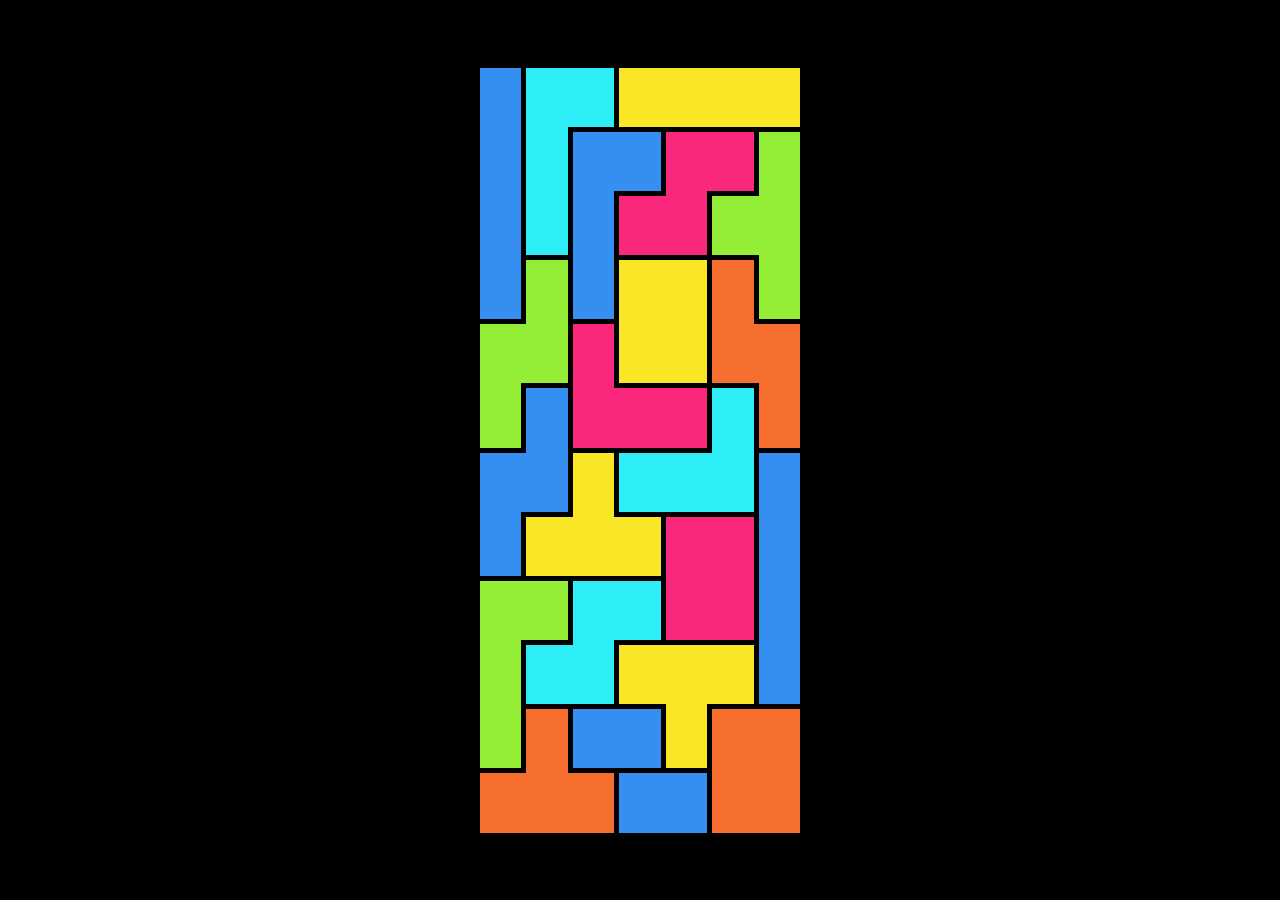
==== Tetris/index.html @ 3aadad83 "treino grid layout , Tetris" ====
<!DOCTYPE html>
<html lang="en">
<head>
    <meta charset="UTF-8">
    <meta name="viewport" content="width=device-width, initial-scale=1.0">
    <link rel="stylesheet" href="index.css">
    <title>Treino Grid Layout - Tetris</title>
</head>
<body>

    <div class="container">
        <div class="gridPrincipal">
            <div class="block1"></div>
            <div class="block2"></div>
            <div class="block3"></div>
            <div class="block4"></div>
            <div class="block5"></div>
            <div class="block6"></div>
            <div class="block7"></div>
            <div class="block8"></div>
            <div class="block9"></div>
            <div class="block10"></div>
            <div class="block11"></div>
            <div class="block12"></div>
            <div class="block13"></div>
            <div class="block14"></div>
            <div class="block15"></div>
            <div class="block16"></div>
            <div class="block17"></div>
            <div class="block18"></div>
            <div class="block19"></div>
            <div class="block20"></div>
            <div class="block21"></div>
            <div class="block22"></div>
            <div class="block23"></div>
            <div class="block24"></div>
            <div class="block25"></div>
            <div class="block26"></div>
            <div class="block27"></div>
            <div class="block28"></div>
            <div class="block29"></div>
            <div class="block30"></div>
            <div class="block31"></div>
            <div class="block32"></div>
            <div class="block33"></div>
            <div class="block34"></div>
            <div class="block35"></div>
            <div class="block36"></div>
            <div class="block37"></div>
            <div class="block38"></div>
            <div class="block39"></div>
            <div class="block40"></div>
            <div class="block41"></div>
            <div class="block42"></div>
            <div class="block43"></div>
        </div>
    </div>

    
</body>
</html>
---- Tetris/index.css ----
body, html {
    margin: 0;
    padding: 0;
    background-color: black;
    width: 100vw;
    height: 100vh;
    display: flex;
    justify-content: center;
    align-items: center;
}

.container {
    display: flex;
    width: 25%;
    height: 85%;
    background-color: cornflowerblue;
    
}

.gridPrincipal {
    display: grid;
    grid-template-columns: repeat(7, 1fr);
    grid-template-rows: repeat(12, 1fr);
    gap: 5px;
    width: 100%;
    height: 100%;
    background-color: black;

}

.block1 {
    grid-column: 1/2;
    grid-row: 1/5;
    background-color: rgb(52, 143, 240);
}

.block2 {
    grid-column: 1/2;
    grid-row: 5/7;
    background-color: rgb(149, 238, 54);
}

.block3 {
    grid-column: 2/3;
    grid-row: 4/6;
    background-color: rgb(149, 238, 54);
}

.block4 {
    grid-column: 1/3;
    grid-row: 5/6;
    background-color: rgb(149, 238, 54);
}

.block5 {
    grid-column: 2/3;
    grid-row: 1/4;
    background-color: rgb(45, 237, 247);
}

.block6 {
    grid-column: 2/4;
    grid-row: 1/2;
    background-color: rgb(45, 237, 247);
}

.block7 {
    grid-column: 4/8;
    grid-row: 1/2;
    background-color: rgb(249, 231, 39);
}

.block8 {
    grid-column: 3/4;
    grid-row: 2/5;
    background-color: rgb(52, 143, 240);
}

.block9 {
    grid-column: 3/5;
    grid-row: 2/3;
    background-color: rgb(52, 143, 240);
}

.block10 {
    grid-column: 3/4;
    grid-row: 5/7;
    background-color: rgb(249, 40, 124);
}

.block11 {
    grid-column: 3/6;
    grid-row: 6/7;
    background-color: rgb(249, 40, 124);
}

.block12 {
    grid-column: 3/4;
    grid-row: 7/9;
    background-color: rgb(249, 231, 39);
}

.block13 {
    grid-column: 2/5;
    grid-row: 8/9;
    background-color: rgb(249, 231, 39);
}

.block14 {
    grid-column: 3/4;
    grid-row: 9/11;
    background-color: rgb(45, 237, 247);
}

.block15 {
    grid-column: 3/5;
    grid-row: 9/10;
    background-color: rgb(45, 237, 247);
}

.block16 {
    grid-column: 2/4;
    grid-row: 10/11;
    background-color: rgb(45, 237, 247);
}

.block17 {
    grid-column: 3/4;
    grid-row: 11/12;
    background-color: rgb(52, 143, 240);
}

.block18 {
    grid-column: 3/5;
    grid-row: 11/12;
    background-color: rgb(52, 143, 240);
}

.block19 {
    grid-column: 4/6;
    grid-row: 12/13;
    background-color: rgb(52, 143, 240);
}

.block20 {
    grid-column: 5/6;
    grid-row: 12/13;
    background-color: rgb(52, 143, 240);
}

.block21 {
    grid-column: 1/4;
    grid-row: 12/13;
    background-color: rgb(246, 110, 45);
}

.block22 {
    grid-column: 2/3;
    grid-row: 11/13;
    background-color: rgb(246, 110, 45);
}

.block23 {
    grid-column: 1/2;
    grid-row: 9/12;
    background-color: rgb(149, 238, 54);
}

.block24 {
    grid-column: 1/3;
    grid-row: 9/10;
    background-color: rgb(149, 238, 54);
}

.block25 {
    grid-column: 1/2;
    grid-row: 7/9;
    background-color: rgb(52, 143, 240);
}

.block26 {
    grid-column: 1/3;
    grid-row: 7/8;
    background-color: rgb(52, 143, 240);
}

.block27 {
    grid-column: 2/3;
    grid-row: 6/8;
    background-color: rgb(52, 143, 240);
}

.block28 {
    grid-column: 4/6;
    grid-row: 3/4;
    background-color: rgb(249, 40, 124);
}

.block29 {
    grid-column: 5/6;
    grid-row: 2/4;
    background-color: rgb(249, 40, 124);
}

.block30 {
    grid-column: 5/7;
    grid-row: 2/3;
    background-color: rgb(249, 40, 124);
}

.block31 {
    grid-column: 7/8;
    grid-row: 2/5;
    background-color: rgb(149, 238, 54);
}

.block32 {
    grid-column: 6/8;
    grid-row: 3/4;
    background-color: rgb(149, 238, 54);
}

.block33 {
    grid-column: 6/7;
    grid-row: 4/6;
    background-color: rgb(246, 110, 45);
}

.block34 {
    grid-column: 6/8;
    grid-row: 5/6;
    background-color: rgb(246, 110, 45);
}

.block35 {
    grid-column: 7/8;
    grid-row: 5/7;
    background-color: rgb(246, 110, 45);
}

.block36 {
    grid-column: 7/8;
    grid-row: 7/11;
    background-color: rgb(52, 143, 240);
}

.block37 {
    grid-column: 6/8;
    grid-row: 11/13;
    background-color: rgb(246, 110, 45);
}

.block38 {
    grid-column: 4/6;
    grid-row: 4/6;
    background-color: rgb(249, 231, 39);
}

.block39 {
    grid-column: 6/7;
    grid-row: 6/8;
    background-color: rgb(45, 237, 247);
}

.block40 {
    grid-column: 4/7;
    grid-row: 7/8;
    background-color: rgb(45, 237, 247);
}

.block41 {
    grid-column: 5/7;
    grid-row: 8/10;
    background-color: rgb(249, 40, 124);
}

.block42 {
    grid-column: 4/7;
    grid-row: 10/11;
    background-color: rgb(249, 231, 39);
}

.block43 {
    grid-column: 5/6;
    grid-row: 10/12;
    background-color: rgb(249, 231, 39);
}
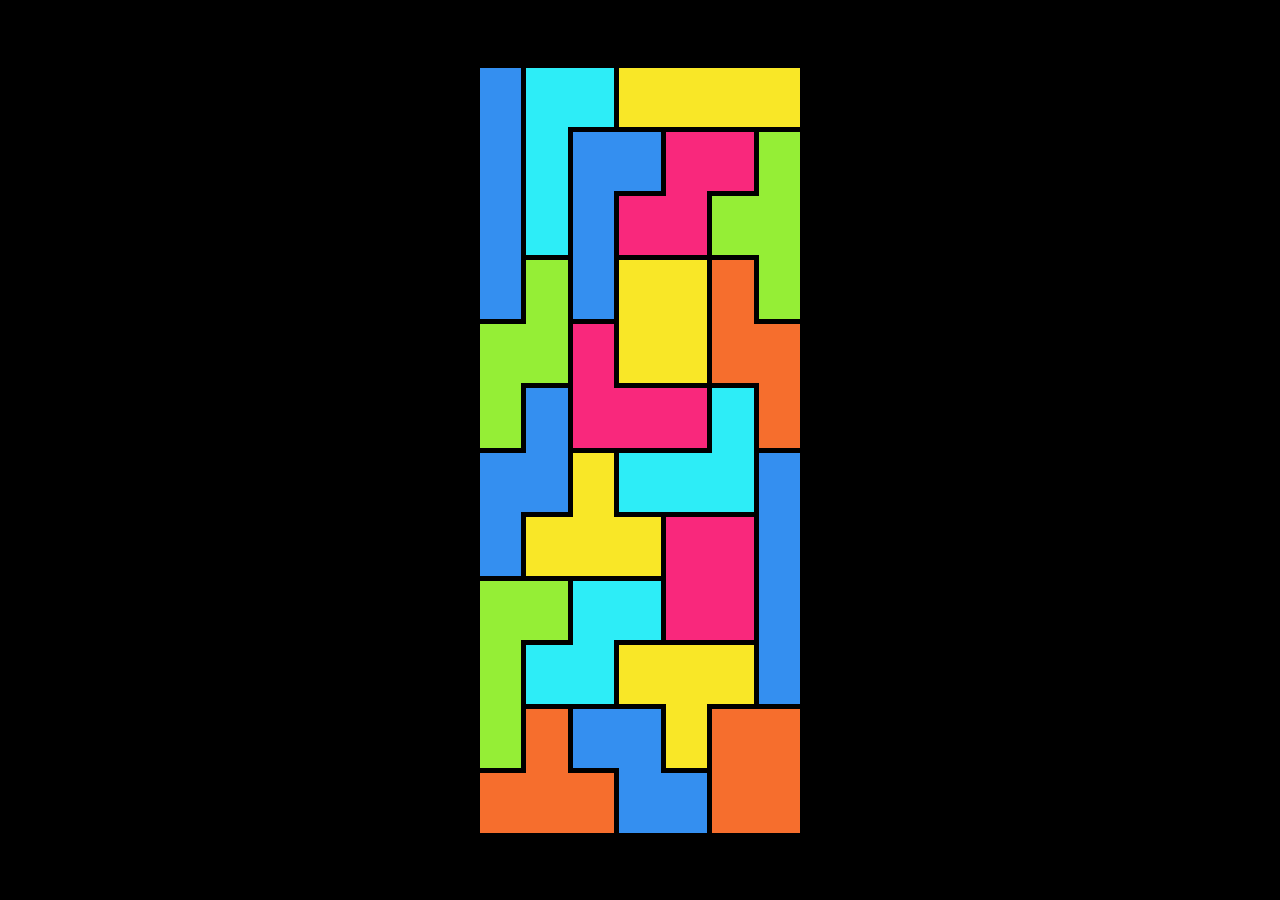
==== commit 7ef52c94: "treino grid layout, Tetris ajuste" ====
--- a/Tetris/index.html
+++ b/Tetris/index.html
@@ -26,7 +26,6 @@
             <div class="block14"></div>
             <div class="block15"></div>
             <div class="block16"></div>
-            <div class="block17"></div>
             <div class="block18"></div>
             <div class="block19"></div>
             <div class="block20"></div>
--- a/Tetris/index.css
+++ b/Tetris/index.css
@@ -124,12 +124,6 @@
     background-color: rgb(45, 237, 247);
 }
 
-.block17 {
-    grid-column: 3/4;
-    grid-row: 11/12;
-    background-color: rgb(52, 143, 240);
-}
-
 .block18 {
     grid-column: 3/5;
     grid-row: 11/12;
@@ -137,13 +131,13 @@
 }
 
 .block19 {
+    grid-column: 4/5;
+    grid-row: 11/13;
+    background-color: rgb(52, 143, 240);
+}
+
+.block20 {
     grid-column: 4/6;
-    grid-row: 12/13;
-    background-color: rgb(52, 143, 240);
-}
-
-.block20 {
-    grid-column: 5/6;
     grid-row: 12/13;
     background-color: rgb(52, 143, 240);
 }
